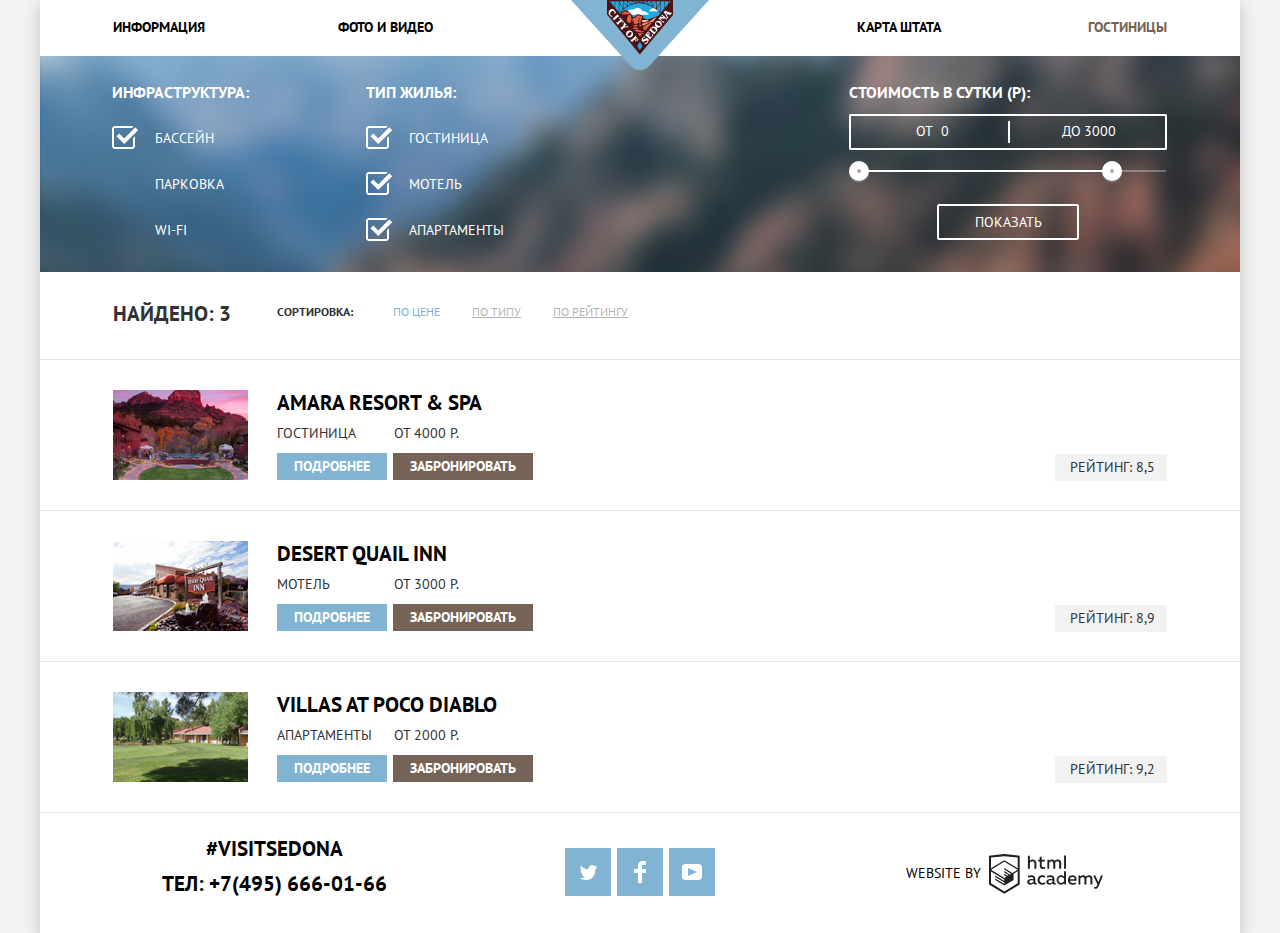
==== catalog.html @ 555e65e6 "Rename Catalog.html to catalog.html" ====
<!DOCTYPE html>
<html class="page" lang="ru">
  <head>
    <meta charset="utf-8">
    <title>HTML Academy: Седона</title>

    <link rel="icon" href="favicon.ico">
    <link rel="icon" href="img/favicon.svg" type="image/svg+xml">
    <link rel="apple-touch-icon" href="img/180.png">
    <link rel="manifest" href="manifest.webmanifest">

    <link href="css/normalize.css" rel="stylesheet">
    <link href="css/style.css" rel="stylesheet">
    <link rel="preconnect" href="https://fonts.gstatic.com">
    <link href="https://fonts.googleapis.com/css2?family=PT+Sans:wght@400;700&display=swap" rel="stylesheet">
  </head>
  <!--<p>Репозиторий создан для обучения на профессиональном онлайн‑курсе «<a href="https://htmlacademy.ru/intensive/-->
  <body class="page-body">

    <div class="all">
      <header class="main-header">
        <a class="main-header-logo" href="index.html">
          <img src="img/logo-sedona.svg" width="138" height="70" alt="Логотип сайта Sedona">
        </a>
        <div class="main-header-bar">
          <div class="main-navigation-wrapper">
            <nav class="main-navigation">
              <ul class="site-navigation">
                <li><a href="#">Информация</a></li>
                <li><a href="#">Фото и видео</a></li>
                <li><a href="#">Карта штата</a></li>
                <li><a class="active" href="catalog.html">Гостиницы</a></li>
              </ul>
            </nav>
          </div>
        </div>
      </header>

      <main class="container">

        <section class="filters">
          <form method="get" action="https://echo.htmlacademy.ru" target="_blank">
            <fieldset class="infrastructure">
              <legend>Инфраструктура:</legend>
              <ul>
                <li class="filter-option">
                  <input class="visually-hidden filter-input-checkbox" type="checkbox" name="pool" id="filter-pool" checked>
                  <label for="filter-pool">Бассейн</label>
                </li>
                <li class="filter-option">
                  <input class="visually-hidden filter-input-checkbox" type="checkbox" name="parking" id="filter-parking">
                  <label for="filter-parking">Парковка</label>
                </li>
                <li class="filter-option filter-option-last">
                  <input class="visually-hidden filter-input-checkbox" type="checkbox" name="Wi-Fi" id="filter-Wi-Fi">
                  <label for="filter-Wi-Fi">Wi-Fi</label>
                </li>
              </ul>
            </fieldset>

            <fieldset class="housing-type">
              <legend>Тип жилья:</legend>
              <ul>
                <li class="filter-option">
                  <input class="visually-hidden filter-input-checkbox" type="checkbox" name="hotel" id="filter-hotel" checked>
                  <label for="filter-hotel">Гостиница</label>
                </li>
                <li class="filter-option">
                  <input class="visually-hidden filter-input-checkbox" type="checkbox" name="motel" id="filter-motel" checked>
                  <label for="filter-motel">Мотель</label>
                </li>
                <li class="filter-option filter-option-last">
                  <input class="visually-hidden filter-input-checkbox" type="checkbox" name="apartments" id="filter-apartments" checked>
                  <label for="filter-apartments">Апартаменты</label>
                </li>
              </ul>
            </fieldset>

            <fieldset class="filter-item">
            <legend>Стоимость в сутки (Р):</legend>
            <div class="range-filter">
              <div class="price-controls">
                <div></div>
                <label class="min-price">
                  <span class="min-price-from">от</span><input type="number" name="min-price" value="0">
                </label>
                <label class="max-price">
                  <span class="max-price-to">до</span><input type="number" name="max-price" value="3000">
                </label>
              </div>
              <div class="range-controls">
                <div class="scale">
                  <div class="bar"></div>
                </div>
                <div class="toggle toggle-min" tabindex="0"></div>
                <div class="toggle toggle-max" tabindex="0"></div>
              </div>
              <input class="range-button" type="button" value="Показать">
            </div>
            </fieldset>
          </form>
        </section>

        <section class="search-results">
          <div class="search-options">
            <div class="found">
              <h2>Найдено: 3</h2>
              <p class="sorting">Сортировка:</p>
              <ul class="sort-types">
                <li class="current">
                  По цене
                </li>
                <li>
                  <a href="#">По типу</a>
                </li>
                <li>
                  <a href="#">По рейтингу</a>
                </li>
              </ul>
            </div>
            <div class="arrows">
              <a class="arrows-up" href="#">
                <span class="visually-hidden">Вверх</span>
              </a>
              <a class="arrows-down" href="#">
                <span class="visually-hidden">Вниз</span>
              </a>
            </div>
          </div>

          <ul class="variants">
            <li class="variant-row">
              <div>
                <img class="map" src="img/amara-aesort-and-spa.jpg" width="135" alt="Вид на гостиницу на фоне каньона">
              </div>
              <div class="center">
                <a class="variant-name" href="#">Amara Resort & Spa</a>
                <div class="variant-info">
                  <div class="variant-about">
                    <p class="variant-home">Гостиница</p>
                    <p class="variant-price">От 4000 Р.</p>
                  </div>
                  <div class="variant-links">
                    <a class="more" href="#">Подробнее</a>
                    <a class="book-in" href="#">Забронировать</a>
                  </div>
                </div>
              </div>
              <div class="right">
                <ul class="stars">
                  <li>
                    <span class="visually-hidden">star</span>
                  </li>
                  <li>
                    <span class="visually-hidden">star</span>
                  </li>
                  <li>
                    <span class="visually-hidden">star</span>
                  </li>
                  <li>
                    <span class="visually-hidden">star</span>
                  </li>
                </ul>
                <p class="variant-rate">Рейтинг: 8,5</p>
              </div>
            </li>

            <li class="variant-row">
              <div>
                <img class="map" src="img/desert-quail-inn.jpg" width="135" alt="Вид на придорожный мотель">
              </div>
              <div class="center">
                <a class="variant-name" href="#">Desert Quail Inn</a>
                <div class="variant-info">
                  <div class="variant-about">
                    <p class="variant-home">Мотель</p>
                    <p class="variant-price">От 3000 Р.</p>
                  </div>
                  <div class="variant-links">
                    <a class="more" href="#">Подробнее</a>
                    <a class="book-in" href="#">Забронировать</a>
                  </div>
                </div>
              </div>
              <div class="right">
                <ul class="stars">
                  <li>
                    <span class="visually-hidden">star</span>
                  </li>
                  <li>
                    <span class="visually-hidden">star</span>
                  </li>
                  <li>
                    <span class="visually-hidden">star</span>
                  </li>
                </ul>
                <p class="variant-rate">Рейтинг: 8,9</p>
              </div>
            </li>

            <li class="variant-row">
              <div>
                <img class="map" src="img/villas-at-poco-diablo.jpg" width="135" alt="Вид на апартаменты среди зелёной лужайки">
              </div>
              <div class="center">
                <a class="variant-name" href="#">Villas at Poco Diablo</a>
                <div class="variant-info">
                  <div class="variant-about">
                    <p class="variant-home">Апартаменты</p>
                    <p class="variant-price">От 2000 Р.</p>
                  </div>
                  <div class="variant-links">
                    <a class="more" href="#">Подробнее</a>
                    <a class="book-in" href="#">Забронировать</a>
                  </div>
                </div>
              </div>
              <div class="right">
                <ul class="stars">
                  <li>
                    <span class="visually-hidden">star</span>
                  </li>
                  <li>
                    <span class="visually-hidden">star</span>
                  </li>
                </ul>
                <p class="variant-rate">Рейтинг: 9,2</p>
              </div>
            </li>
          </ul>
        </section>

      </main>

      <footer class="main-footer footer-inner">

        <div class="container">
          <section class="footer-contacts">
            <p class="footer-hashtag">#visitsedona</p>
            <a href="#" class="footer-phone">Тел: +7(495) 666-01-66</a>
          </section>

          <section class="footer-social">
            <ul>
              <li>
                <a class="social-button" href="#">
                  <span class="visually-hidden">Twitter</span>
                  <svg width="17" height="17" viewBox="0 0 17 17" fill="none" xmlns="http://www.w3.org/2000/svg">
                    <path d="M10.95 1.14409C12.635 0.648089 13.934 1.41409 14.527 2.32309C15.2 2.09209 15.858 1.84209 16.538 1.61509C16.5249 2.30145 16.2117 2.94761 15.681 3.38309C16.366 3.55309 16.985 2.89209 16.985 2.89209C16.816 3.89209 15.979 4.68009 15.422 4.91609C15.191 11.6661 12.247 16.1331 5.34498 15.9981H4.89898C4.48898 15.9981 0.734977 15.5381 0.000976562 14.1111C2.27198 14.3071 3.89398 13.6891 4.69398 12.9341C3.73398 12.6341 2.01498 12.4571 1.71498 9.98409C2.06398 10.0901 2.27898 10.2121 2.90498 10.1031C1.70498 9.24709 0.373977 8.53009 0.447977 6.33009C0.732977 6.65809 1.51498 6.86609 1.78798 6.80209C1.08498 6.56109 -0.182023 3.44209 0.893977 1.85009C2.71198 3.70409 4.62898 5.45609 8.04598 5.62309C8.25398 3.33009 9.18298 1.79309 10.95 1.14409Z" fill="white"/>
                  </svg>
                </a>
              </li>
              <li>
                <a class="social-button" href="#">
                  <span class="visually-hidden">Facebook</span>
                  <svg width="12" height="22" viewBox="0 0 12 22" fill="none" xmlns="http://www.w3.org/2000/svg">
                    <path d="M12 4V0H8C5.79086 0 4 1.79086 4 4V8H0V12H4V22H8V12H12V8H8V4H12Z" fill="white"/>
                  </svg>
                </a>
              </li>
              <li>
                <a class="social-button" href="#">
                  <span class="visually-hidden">Youtube</span>
                  <svg width="20" height="16" viewBox="0 0 20 16" fill="none" xmlns="http://www.w3.org/2000/svg">
                    <path fill-rule="evenodd" clip-rule="evenodd" d="M3 0H17C18.65 0 20 1.35 20 3V13C20 14.65 18.65 16 17 16H3C1.35 16 0 14.65 0 13V3C0 1.35 1.35 0 3 0ZM6.027 4.002V11.998L15.014 8L6.027 4.002Z" fill="white"/>
                  </svg>
                </a>
              </li>
            </ul>
          </section>

          <div class="footer-copyright">
            <span>
              Website by
            </span>
            <a class="link-made-by" href="https://htmlacademy.ru/intensive/htmlcss">
              <span class="visually-hidden">htmlAcademy</span>
              <svg width="115" height="41" viewBox="0 0 115 41" fill="none" xmlns="http://www.w3.org/2000/svg">
                <path fill-rule="evenodd" clip-rule="evenodd" d="M15.5197 1.05737H15.3509L0 2.71895V31.4945L15.3509 40.8382L30.7018 31.4945V2.71895L15.5197 1.05737ZM77.0183 2.62185H75.0876V15.7311H77.0183V2.62185ZM40.8619 2.63264V7.76843C41.6131 6.9864 42.6386 6.5436 43.7105 6.53843C44.6823 6.47908 45.6329 6.84495 46.3253 7.54479C47.0177 8.24462 47.3866 9.21244 47.3399 10.2068V15.7634H45.367V10.4658C45.4231 9.94897 45.2754 9.43059 44.9566 9.02553C44.6377 8.62047 44.174 8.36218 43.6683 8.3079H43.3518C42.3456 8.36979 41.4321 8.9295 40.9041 9.80764V15.7634H38.8995V2.63264H40.8619ZM77.0183 31.4837H75.2775V30.0595C74.4828 31.1353 73.23 31.7538 71.9119 31.7211C69.4751 31.5528 67.5825 29.4822 67.5825 26.9845C67.5825 24.4867 69.4751 22.4162 71.9119 22.2479C73.1195 22.2052 74.2818 22.7203 75.0771 23.6505V18.3205H77.0183V31.4837ZM47.0656 30.0595C47.263 30.0515 47.4583 30.0152 47.6459 29.9516V31.3866C47.2482 31.5404 46.826 31.6172 46.4009 31.6132C45.6482 31.6769 44.9394 31.2429 44.639 30.5342C43.7036 31.31 42.5302 31.7227 41.3261 31.6995C39.733 31.6995 38.256 30.804 38.256 28.9482C38.256 26.65 40.3661 25.9379 42.1702 25.9379C42.9402 25.9505 43.707 26.0408 44.4596 26.2076V25.884C44.4596 24.805 43.6578 23.9742 42.1491 23.9742C41.0585 23.9764 39.9804 24.2116 38.9839 24.6647V22.8305C40.0678 22.451 41.204 22.2506 42.3495 22.2371C44.8394 22.2371 46.3693 23.4455 46.3693 26.1753V29.4121C46.3546 29.5668 46.401 29.721 46.4981 29.8406C46.5951 29.9601 46.7349 30.035 46.8862 30.0487H47.0656V30.0595ZM40.2711 28.8403C40.298 29.229 40.4761 29.5905 40.7655 29.844C41.055 30.0974 41.4317 30.2217 41.8115 30.189H41.9275C42.8819 30.1906 43.7973 29.8022 44.4702 29.11V27.5779C43.842 27.4414 43.2026 27.3655 42.5605 27.3513C41.5055 27.3513 40.2817 27.7074 40.2817 28.8403H40.2711ZM56.0229 22.9384C55.1962 22.4632 54.2596 22.2246 53.3115 22.2479H52.9422C51.7332 22.2873 50.5891 22.8166 49.7619 23.7192C48.9347 24.6218 48.4923 25.8236 48.5321 27.06V27.5024C48.6957 30.0004 50.805 31.8921 53.2482 31.7318C54.2519 31.7555 55.2477 31.5452 56.1601 31.1168V29.2718C55.3769 29.7215 54.4945 29.9591 53.5963 29.9624C52.5199 30.0288 51.4963 29.4793 50.9385 28.5356C50.3806 27.5918 50.3806 26.4095 50.9385 25.4658C51.4963 24.522 52.5199 23.9725 53.5963 24.039C54.461 24.0357 55.3066 24.2989 56.0229 24.7942V22.9384ZM66.1514 30.0595C66.3488 30.0515 66.5441 30.0152 66.7317 29.9516V31.3866C66.334 31.5404 65.9118 31.6172 65.4867 31.6132C64.734 31.6769 64.0252 31.2429 63.7248 30.5342C62.7894 31.31 61.616 31.7227 60.4119 31.6995C58.8188 31.6995 57.3417 30.804 57.3417 28.9482C57.3417 26.65 59.4518 25.9379 61.256 25.9379C62.0259 25.9505 62.7928 26.0408 63.5454 26.2076V25.884C63.5454 24.805 62.7436 23.9742 61.2349 23.9742C60.1443 23.9764 59.0662 24.2116 58.0697 24.6647V22.8305C59.1536 22.451 60.2897 22.2506 61.4353 22.2371C63.9252 22.2371 65.455 23.4455 65.455 26.1753V29.4121C65.4404 29.5668 65.4868 29.721 65.5838 29.8406C65.6809 29.9601 65.8207 30.035 65.972 30.0487H66.1514V30.0595ZM59.855 29.8481C59.5632 29.5943 59.3837 29.2311 59.3569 28.8403H59.378C59.378 27.7074 60.5385 27.3513 61.6569 27.3513C62.299 27.3655 62.9383 27.4414 63.5665 27.5779V29.11C62.8937 29.8022 61.9782 30.1906 61.0239 30.189H60.9078C60.5263 30.2247 60.1469 30.1019 59.855 29.8481ZM69.3271 26.9305C69.3271 25.2859 70.6308 23.9526 72.239 23.9526L72.2601 24.0066C73.4742 24.0066 74.5742 24.7382 75.0665 25.8732V28.0311C74.5856 29.1871 73.4673 29.9296 72.239 29.9084C70.6308 29.9084 69.3271 28.5752 69.3271 26.9305ZM83.3486 22.2479C86.8408 22.2479 88.0541 25.1395 87.4844 27.7397H80.922C81.1436 29.3582 82.6839 30.0163 84.2876 30.0163C85.2509 30.0196 86.2027 29.8021 87.0729 29.3797V31.1061C86.0736 31.5421 84.9939 31.7519 83.9078 31.7211C81.2385 31.7211 78.8963 30.189 78.8963 26.9521C78.8362 25.7502 79.2482 24.5736 80.0408 23.6841C80.8334 22.7945 81.9408 22.2658 83.1165 22.2155H83.3486V22.2479ZM80.8693 26.1753C80.9704 24.8237 82.1216 23.8104 83.4436 23.9095H83.4858C84.1064 23.8531 84.7196 24.08 85.1612 24.5295C85.6028 24.979 85.8275 25.6051 85.7752 26.24H80.8693V26.1753ZM89.489 31.4621V22.4961H91.2298V23.575C91.9777 22.7197 93.041 22.2229 94.1628 22.2047C95.2951 22.1328 96.3712 22.7163 96.9482 23.7153C97.7407 22.8335 98.8477 22.3161 100.018 22.2803C100.952 22.2327 101.859 22.6011 102.507 23.2901C103.154 23.9792 103.478 24.9213 103.394 25.8732V31.4837H101.39V25.9271C101.437 25.4734 101.306 25.0191 101.024 24.6647C100.743 24.3104 100.336 24.0852 99.8917 24.039H99.6174C98.7512 24.0941 97.9525 24.536 97.4335 25.2474V31.4837H95.4289V25.9271C95.4728 25.47 95.3357 25.0139 95.0481 24.6611C94.7606 24.3082 94.3467 24.088 93.8991 24.0497H93.6881C92.7466 24.1344 91.8915 24.6449 91.3564 25.4416V31.5161H89.5312L89.489 31.4621ZM113.977 22.4745H111.972L109.324 29.2718L106.306 22.4853H104.196L108.417 31.5484L108.237 32.0016C107.72 33.3611 107.003 34.0516 106.053 34.0516C105.75 34.0548 105.447 34.0112 105.156 33.9221V35.6161C105.536 35.7125 105.926 35.7632 106.317 35.7671C107.646 35.7671 108.902 35.0226 109.851 32.6813L113.977 22.4745ZM52.689 6.78658V3.54974L50.7266 4.01369V6.73264H49.144V8.49132H50.7899V12.9905C50.7231 13.817 51.0244 14.6301 51.61 15.2038C52.1955 15.7775 53.0028 16.0505 53.8073 15.9468C54.5996 15.9535 55.3875 15.8259 56.139 15.5692V13.8429C55.5727 14.0781 54.9672 14.199 54.356 14.199C53.2165 14.199 52.689 13.8105 52.689 12.6237V8.5129H55.8541V6.78658H52.689ZM58.3862 15.7526V6.75421H60.1376V7.83316C60.8811 6.97655 61.9403 6.476 63.0601 6.45211C64.1624 6.38099 65.2146 6.93142 65.8032 7.88711C66.5958 7.00534 67.7028 6.48794 68.8734 6.45211C69.8138 6.41462 70.7233 6.79859 71.364 7.50353C72.0046 8.20846 72.3126 9.16418 72.2073 10.1205V15.7418H70.2028V10.1853C70.2499 9.73151 70.1184 9.27721 69.8373 8.92287C69.5561 8.56853 69.1485 8.34334 68.7046 8.29711H68.4619C67.5957 8.35228 66.797 8.7942 66.278 9.50553V15.7418H64.2734V10.1853C64.3206 9.73151 64.1891 9.27721 63.9079 8.92287C63.6268 8.56853 63.2191 8.34334 62.7752 8.29711H62.5326C61.5911 8.38181 60.736 8.89229 60.2009 9.68895V15.7634H58.3862V15.7526ZM28.6972 30.3033L28.7078 30.2968L28.6972 30.3184V30.3033ZM28.6972 18.3205V30.3033L15.3509 38.4321L2.00459 30.3184V18.5147L15.2876 26.6068V28.0311L6.18257 22.5284V23.9418L15.3404 29.5632V31.0629L6.19312 25.4955V26.9521L15.3509 32.5734L24.5826 26.9197V20.8129L28.6972 18.3205ZM28.7078 16.7776L25.0362 18.9355L23.3482 20.0145L15.3087 15.0837V16.4971L22.156 20.7266L22.0083 20.8237L20.9532 21.4063L15.2876 17.9537V19.3995L19.761 22.1184L18.706 22.8413L15.3298 20.7913V22.2047L17.5454 23.5426L15.2982 24.9021L2.11009 16.864L15.3087 8.72869L28.7078 16.7776ZM15.2876 7.27211L28.7078 15.3534V4.56395L15.3615 3.12895L2.01514 4.56395V15.3534L15.2876 7.27211Z" fill="#231F20"/>
              </svg>
            </a>
          </div>
        </div>
      </footer>
    </div>
  </body>
</html>
---- css/style.css ----
/* Variables */

:root {
  --basic-white: #ffffff;
  --basic-black: #000000;
  --basic-brown: #766357;
  --basic-middle-brown: #604E43;
  --basic-dark-brown: #503E33;
  --basic-grey: #eeeeee;
  --basic-light-grey: #f2f2f2;
  --basic-hover-grey: #EBEBEB;
  --basic-focus-grey: #E5E5E5;
  --focus-grey-footer: #BDBBBC;
  --basic-light-blue: #81B3D2;
  --basic-middle-blue: #669EC0;
  --basic-dark-blue: #5496BD;
  --basic-extra-dark: #333333;
}

/* Global */

.visually-hidden {
 position: absolute;
 clip: rect(1px, 1px, 1px, 1px);
 padding:0;
 border:0;
 height: 1px;
 width: 1px;
 overflow: hidden;
}

.page-body {
  min-width: 960px;
  margin: 0;
  padding: 0;
  font-family: "PT Sans", Arial, sans-serif;
  font-size: 14px;
  line-height: 21px;
  font-weight: 400;
  color: var(--basic-extra-dark);
  text-transform: uppercase;
  background-color: var(--basic-light-grey);
  min-height: 100%;
  display: grid;
  grid-template-rows: min-content 1fr min-content;
  align-content: start;
}

input[type="number"]::-webkit-outer-spin-button,
input[type="number"]::-webkit-inner-spin-button {
  -webkit-appearance: none;
  margin: 0;
}

input[type="number"] {
  -moz-appearance: textfield;
}
input[type="number"]:hover,
input[type="number"]:focus {
  -moz-appearance: number-input;
}

input[type=number]::-webkit-inner-spin-button,
input[type=number]::-webkit-outer-spin-button {
  -webkit-appearance: none;
  margin: 0;
}

.all {
  width: 1200px;
  box-shadow: 0 5px 15px 0 rgba(0 , 1 , 1 , 0.2);
  margin: 0 auto;
  position: relative;
}

a {
  text-decoration: none;
}

img {
  max-width: 100%;
  height: auto;
}

/* Grid */

.page {
  height: 100%;
}

/* Main Header */

.main-header {
  outline-offset: -5px;
  display: grid;
}

/* Site Navigation Wrapper */

.main-navigation {
  font-size: 14px;
  line-height: 26px;
  color: var(--basic-black);
  background-color: transparent;
}

.main-header-bar {
  background-color: var(--basic-white);
}

.main-navigation-wrapper {
  display: grid;
  grid-template-columns: 1fr min-content;
  width: 1200px;
  margin: 0 auto;
  background-color: var(--basic-white);
}

.site-navigation {
  margin: 0;
  padding-left: 73px;
  padding-right: 73px;
  min-height: 56px;
  list-style: none;
  font-weight: 700;
  display: flex;
}

.site-navigation li {
  padding-top: 14px;
}

.site-navigation li:nth-child(2) {
  margin-left: 133px;
}

.site-navigation li:nth-child(3) {
  margin-left: auto;
}

.site-navigation li:nth-child(4) {
  margin-left: 147px;
}

.site-navigation-current a:not([href]) {
  background-color: var(--basic-white);
}

/* Site Navigation a */

.site-navigation a {
  color: var(--basic-black);
}

.site-navigation a:hover {
  color: var(--basic-light-blue);
}

.site-navigation a:focus {
  color: var(--basic-black);
  opacity: 30%;
}

.site-navigation a.active {
  color: var(--basic-brown);
}

/* Container */

.container {
  width: 1200px;
  margin: 0 auto;
  background-color: var(--basic-white);
}

/* Logo */

.main-header-logo {
  justify-self: center;
  position: absolute;
  left: 50%;
  transform: translateX(-50%);
  z-index: 1;
  height: 70px;
}

/* Main Screen */

.main-screen {
  height: 509px;
  background-image: url("../img/first-screen-sedona.jpg");
  background-position: 0 0;
  background-repeat: no-repeat;
  margin: 0 auto 42px auto;
  text-align: center;
  position: relative;
}

.main-screen div {
  width: 1200px;
  height: 57px;
  position: absolute;
  bottom: 0;
  left: 0;
  background-image: url("../img/decor-mask.png");
}

.main-screen img {
  margin-top: 77px;
}

.map {
  width: 1200px;
  display: block;
}

/* Features */

.features {
  margin-bottom: 60px;
}

.features-heading {
  font-size: 21px;
  line-height: 26px;
  font-weight: 700;
  margin-bottom: 44px;
  text-align: center;
}

.features-compare {
  text-align: center;
  line-height: 26px;
  margin-bottom: 51px;
}

.features-list {
  list-style: none;
  display: grid;
  grid-template-columns: 1fr 1fr 1fr;
  margin: 0;
  padding: 0;
}

.feature-item-img {
  height: 256px;
  grid-column: 1 / -1;
  color: var(--basic-white);
  background-color: var(--basic-light-blue);
}

.item-img-right {
  display: grid;
  grid-template-columns: 1fr 2fr;

}

.item-img-left {
  display: grid;
  grid-template-columns: 2fr 1fr;
}

.left-descript-img {
  padding-top: 50px;
}

.feature-item-img h2,
.feature-with-icon h2,
.feature-no-icon h2,
.feature-number,
.feature-descript {
  text-align: center;
  margin: 0;
  padding: 0;
}

.feature-item-img h2,
.feature-with-icon h2,
.feature-no-icon h2 {
  font-size: 21px;
  font-weight: 700;
  line-height: 21px;
}

.feature-with-icon h2 {
  margin-top: 24px;
  margin-bottom: 25px;
}

.feature-number,
.feature-descript {
  font-size: 14px;
  line-height: 21px;
}

.feature-number {
  margin-top: 25px;
  margin-bottom: 23px;
}

.feature-with-icon {
  text-align: center;
  padding-top: 58px;
  padding-bottom: 82px;
}

.feature-no-icon {
  background-color: var(--basic-grey);
  padding-top: 47px;
  padding-bottom: 54px;
}

/* Form */

.search {
  position: relative;
}

.search-main-heading {
  font-size: 30px;
  font-weight: 700;
  text-align: center;
}

.search-info {
  margin-top: 36px;
  margin-bottom: 42px;
  line-height: 24px;
}

.search-hotel {
  width: 568px;
  color: var(--basic-white);
  background-color: var(--basic-brown);
  padding: 30px 0;
  border: none;
  cursor: pointer;
  font-family: "PT Sans", Arial, sans-serif;
  font-size: 21px;
  line-height: 26px;
  font-weight: 700;
  text-transform: uppercase;
  margin-left: 316px
}

.search-hotel:hover {
  background-color: var(--basic-middle-brown);
}

.search-hotel:focus {
  background-color: var(--basic-dark-brown);
  color: rgba(255 , 255 , 255 , 0.3);
}

.form-search {
  margin: 0 auto;
  background-color: var(--basic-white);
  padding: 55px;
  width: 458px;
  box-shadow: 0 7px 15px 0 rgba(0 , 1 , 1 , 0.2);
  position: absolute;
  top: 233px;
  left: 50%;
  transform: translateX(-50%);
}

.info-item {
  margin: 0;
}

.info-item-date {
  margin-top: 29px;
  margin-bottom: 30px;
}

.check-in {
  margin-left: 19px;
}

.check-out {
  margin-left: 16px;
}

.long-input {
  position: relative;
}

.short-inputs {
  display: flex;
  justify-content: space-between;
}

.short-inputs p {
  margin: 0;
}

.ic-calendar {
  width: 24px;
  height: 24px;
  background-image: url("../img/ic-calendar.svg");
  background-repeat: no-repeat;
  background-position: center center;
  background-color: transparent;
  border: none;
  cursor: pointer;
  position: absolute;
  right: 7px;
  top: 7px;
  padding: 0;
}

.ic-calendar:hover {
  background-image: url("../img/ic-calendar-hover.svg");
}

.ic-calendar:focus {
  background-image: url("../img/ic-calendar-focus.svg");
}

.input-wrap {
  display: flex;
  align-items: center;
}

.input-wrap-adults {
  margin-left: 40px;
}

.input-wrap-kids {
  margin-left: 26px;
}

.main-wrap {
  display: flex
}

.main-wrap label {
  padding-top: 8px;
}

.ic-minus,
.ic-plus {
  width: 38px;
  height: 38px;
  border: none;
  background-repeat: no-repeat;
  background-position: center center;
  background-color: var(--basic-light-grey);
  padding: 0;
  cursor: pointer;
}

.ic-minus {
  background-image: url("../img/ic-minus.svg");
}

.ic-minus:hover {
  background-image: url("../img/ic-minus-hover.svg");
}

.ic-minus:focus {
  background-image: url("../img/ic-minus-focus.svg");
}

.ic-plus {
  background-image: url("../img/ic-plus.svg");
}

.ic-plus:hover {
  background-image: url("../img/ic-plus-hover.svg");
}

.ic-plus:focus {
  background-image: url("../img/ic-plus-focus.svg");
}

.search-heading,
.search-info {
  text-align: center;
}

.info-item label {
  font-weight: 700;
}

.info-item input {
  font: inherit;
  color: var(--basic-black);
  font-weight: 700;
  text-transform: uppercase;
  background-color: var(--basic-light-grey);
  border: none;
  width: 334px;
  height: 38px;
  padding: 0;
  padding-left: 12px;
}

.info-item input:hover {
  background-color: var(--basic-hover-grey);
}

.info-item input:focus {
  background: none;
  border: 2px solid var(--basic-focus-grey);
  width: 332px;
  height: 34px;
  padding-left: 10px;
}

.info-item input.info-item-kids:focus,
.info-item input.info-item-adults:focus {
  width: 34px
}

.info-item input.info-item-adults,
.info-item input.info-item-kids {
  width: 38px;
  text-align: center;
  padding: 0;
}

.info-item-last {
  margin-left: 50.66px;
}

.submit-button {
  width: 458px;
  height: 58px;
  background-color: var(--basic-light-blue);
  color: var(--basic-white);
  text-align: center;
  border: none;
  text-transform: uppercase;
  font-size: 21px;
  line-height: 26px;
  font-weight: 700;
  padding: 0;
  margin-top: 54px;
}

.submit-button:hover {
  background-color: var(--basic-middle-blue);
}

.submit-button:focus {
  background-color: var(--basic-dark-blue);
  color: rgba(255 , 255 , 255 , 0.3);
}

/* Main Footer */

.main-footer {
  color: var(--basic-black);
  background-color: var(--basic-white);
  opacity: 90%;
  padding-top: 23px;
  padding-bottom: 36px;
  position: absolute;
  bottom: 0;
  left: 0;
}

.footer-inner {
  position: static;
  opacity: 100%;
}

.main-footer .container {
  display: grid;
  grid-template-columns: 1fr 1fr 1fr;
}

.footer-contacts,
.footer-social {
  text-align: center;
}

.footer-contacts {
  padding-left: 69px;
}

.footer-hashtag,
.footer-phone {
  font-size: 21px;
  line-height: 26px;
  font-weight: 700;
  margin: 0;
  color: var(--basic-black);
}

.footer-phone:hover {
  color: var(--basic-light-blue);
}

.footer-phone:focus {
  color: var(--basic-black);
  opacity: 30%;
}

.footer-hashtag {
  margin-bottom: 9px;
}

.social-button {
  width: 46px;
  height: 48px;
  background-color: var(--basic-light-blue);
  display: flex;
  align-items: center;
  justify-content: center;
}

.social-button:hover {
  background-color: var(--basic-middle-blue);
}

.social-button:focus {
  background-color: var(--basic-dark-blue);
}

.social-button:focus path {
  fill-opacity: 0.3;
}

.footer-social {
  padding-top: 12px;
  margin: 0 auto;
}

.footer-social ul {
  display: grid;
  grid-template-columns: 46px 46px 46px;
  column-gap: 6px;
  list-style: none;
  padding: 0;
  margin: 0;
}

.footer-copyright {
  display: flex;
  align-items: center;
  padding-top: 14px;
  padding-left: 66px;
}

.footer-copyright .link-made-by {
  width: 115px;
  height: 41px;
  margin-left: 8px;
}

.link-made-by:hover path {
  fill: var(--basic-light-blue);
}

.link-made-by:focus path {
  fill: var(--focus-grey-footer);
}

/* Catalog Page */

.filters {
  background-image: url("../img/blur-bg.png");
  background-position: 0 0;
  background-repeat: no-repeat;
  background-color: var(--basic-black);
}

.filters form {
  padding: 26px 72px 31px 72px;
  display: flex;
}

fieldset {
  border: none
}

.infrastructure {
  margin-left: 0;
  margin-right: 117px;
  padding: 0;
}

.housing-type {
  padding: 0;
  margin: 0
}

.filters ul {
  padding: 0;
  margin: 0;
  margin-top: 25px
}

.filter-option {
  margin-bottom: 25px;
}

.filter-option-last {
  margin: 0;
}

.filter-option label {
  position: relative;
  display: block;
  cursor: pointer;
  user-select: none;
  padding-left: 43px;
}

.filter-input-checkbox + label::before {
  content: "";
  position: absolute;
  left: 0;
  top: -2px;
  width: 23px;
  height: 23px;
  background-image: url("../img/ic-checkbox-off.svg");
  background-position: 0 0;
  background-repeat: no-repeat;
}

.filter-input-checkbox:checked + label::before {
  content: "";
  position: absolute;
  top: -2px;
  left: 0px;
  width: 27px;
  height: 23px;
  background-image: url("../img/ic-checkbox-on.svg");
  background-position: 0 0;
  background-repeat: no-repeat;
}

.filters ul,
.search-results ul {
  list-style: none;
}

.search-options h2 {
  margin: 0;
  margin-right: 46px;
}

.sorting {
  font-weight: 600;
}

.variant-row,
.search-options {
  padding: 31px 73px 34px 73px;
  background-image: url("../img/1px-line.svg");
  background-repeat: no-repeat;
  background-position: bottom;
}

.found {
  display: flex;
}

.sort-types {
  padding: 0;
}

.sort-types li:not(:first-child) {
  margin-left: 32px;
}

.sorting,
.sort-types {
  font-size: 12px;
  line-height: 18px;
  margin: 0;
  margin-right: 40px;
}

.sort-types,
.search-options {
  display: flex;
}

.sort-types .current {
  color: var(--basic-light-blue);
  text-decoration: none;
}

.arrows {
  display: flex;
  padding-top: 7px;
  margin-left: auto;
}

.arrows a {
  width: 16px;
  height: 16px;
  background-repeat: no-repeat;
}

.arrows-up {
  background-image: url("../img/ic-sort-up.svg");
  margin-right: 4px;
}

.arrows-up:hover {
  background-image: url("../img/ic-sort-up-hover.svg");
}

.arrows-up:focus {
  background-image: url("../img/ic-sort-up-focus.svg");
}

.arrows-down {
  background-image: url("../img/ic-sort-down.svg");
}

.sort-types a {
  color: var(--basic-black);
  opacity: 30%;
  text-decoration: underline;
}

.sort-types a:hover {
  color: var(--basic-light-blue);
  text-decoration: underline;
  opacity: 100%;
}

.sort-types a:focus {
  color: var(--basic-black);
  text-decoration: none;
  opacity: 100%;
}

.infrastructure legend,
.housing-type legend,
.filter-item legend {
  color: var(--basic-white);
  font-size: 16px;
  font-weight: 700;
  line-height: 21px;
}

.filters label {
  color: var(--basic-white);
}

.filter-item {
  margin-left: auto;
  padding: 0;
  border: none;
}

.range-filter {
  width: 317px;
  margin-top: 11px;
}

.range-controls {
  position: relative;
  margin-top: 11px;
  margin-bottom: 23px;
  height: 11px;
  padding-top: 9px;
}

.range-controls .scale {
  height: 2px;
  background: rgba(255, 255, 255, 0.3);
}

.range-controls .bar {
  width: 80%;
  height: 2px;
  background: var(--basic-white);
}

.range-controls .toggle {
  position: absolute;
  top: 0px;
  left: 0;
  width: 4px;
  height: 4px;
  padding: 0;
  border: 8px solid var(--basic-white);
  background-color: #ababab;
  border-radius: 50%;
  box-shadow: 0 2px 0 0 rgba(171, 171, 171, 0.3);
  cursor: pointer;
}

.range-controls .toggle-min {
  left: 0;
}

.range-controls .toggle-max {
  left: 253px;
}

.range-controls .toggle-min:hover,
.range-controls .toggle-max:hover {
  top: -2px;
  border: 10px solid var(--basic-white);
}

.range-button {
  padding: 8px 35px 8px 36px;
  border: 2px solid var(--basic-white);
  border-radius: 2px;
  background: none;
  font-family: inherit;
  color: var(--basic-white);
  text-transform: uppercase;
  position: relative;
  left: 50%;
  transform: translateX(-50%);
}

.range-button:hover {
  background-color: var(--basic-white);
  color: var(--basic-black);
}

.price-controls {
  display: flex;
  position: relative;
}

.price-controls div {
  width: 2px;
  height: 22px;
  background-color: var(--basic-white);
  position: absolute;
  top: 7px;
  left: 159px;
}

.price-controls label {
  text-transform: uppercase;
  font-family: "PT Sans", Arial, sans-serif;
  font-size: 14px;
}

.price-controls input {
  font-family: inherit;
  font-size: inherit;
  padding-top: 7px;
  padding-bottom: 9px;
  text-align: center;
  color: #283136;
  border: 2px solid var(--basic-white);
  border-radius: 2px;
  background: none;
  color: var(--basic-white);
}

.min-price,
.max-price {
  width: 140px;
  position: relative;
}

.min-price input {
  padding-left: 13px;
  border-right: none;
  border-top-right-radius: 0;
  border-bottom-right-radius: 0;
}

.max-price input {
  width: 127px;
  padding-left: 47px;
  border-left: none;
  border-top-left-radius: 0;
  border-bottom-left-radius: 0;
}

.min-price-from,
.max-price-to {
  position: absolute;
  top: 7px;
}

.min-price-from {
  left: 67px;
}

.max-price-to {
  left: 73px;
}

/* Variants */

.variants {
  width: 1054px;
  grid-template-rows: repeat(2, auto);
  padding: 0;
  margin: 0;
}

.variant-row {
  padding: 30px 73px;
  width: 1054px;
  display: block;
}

.variant-name {
  font-size: 21px;
  font-weight: 700;
  line-height: 26px;
  color: var(--basic-black);
  margin-left: 29px;
}

.more,
.book-in {
  display: block;
  line-height: 21px;
  font-weight: 700;
  color: var(--basic-white);
  padding: 3px 17px;
}

.more {
  background-color: var(--basic-light-blue);
}

.book-in {
  background-color: var(--basic-brown);
  margin-left: 6px;
}

.more:hover {
  background-color: var(--basic-middle-blue);
}

.more:focus {
  background-color: var(--basic-dark-blue);
  color: rgba(255 , 255 , 255 , 0.3);
}

.book-in:hover {
  background-color: var(--basic-middle-brown);
}

.book-in:focus {
  background-color: var(--basic-dark-brown);
  color: rgba(255 , 255 , 255 , 0.3);
}

.variant-name:hover {
  color: var(--basic-light-blue);
}

.variant-name:focus {
  color: var(--basic-black);
  opacity: 30%;
}

.variants .variant-row {
  display: grid;
  grid-template-columns: 135px 1fr auto;
}

.variant-info {
  margin-left: 29px;
}

.variant-about,
.variant-links {
  display: flex;
}

.variant-about {
  margin-top: 7px;
}

.variant-home,
.variant-price {
  margin: 0;
}

.variant-home {
  width: 110.69px;
}

.variant-price {
  margin-left: 6px;
}

.variant-links {
  margin-top: 9px;
}

.right {
  flex-direction: column;
  align-items: flex-end;
}

.stars {
  display: flex;
  flex-direction: row-reverse;
  padding: 0;

}

.stars li {
  width: 19px;
  height: 17px;
  display: block;
  background-image: url("../img/ic-star.svg");
  background-repeat: no-repeat;
  margin-left: 5px;
}

.variant-rate {
  text-align: center;
  margin: 0;
  margin-top: 47px;
  background-color: var(--basic-light-grey);
  padding: 3px 12px 3px 15px;
  line-height: 21px;
}
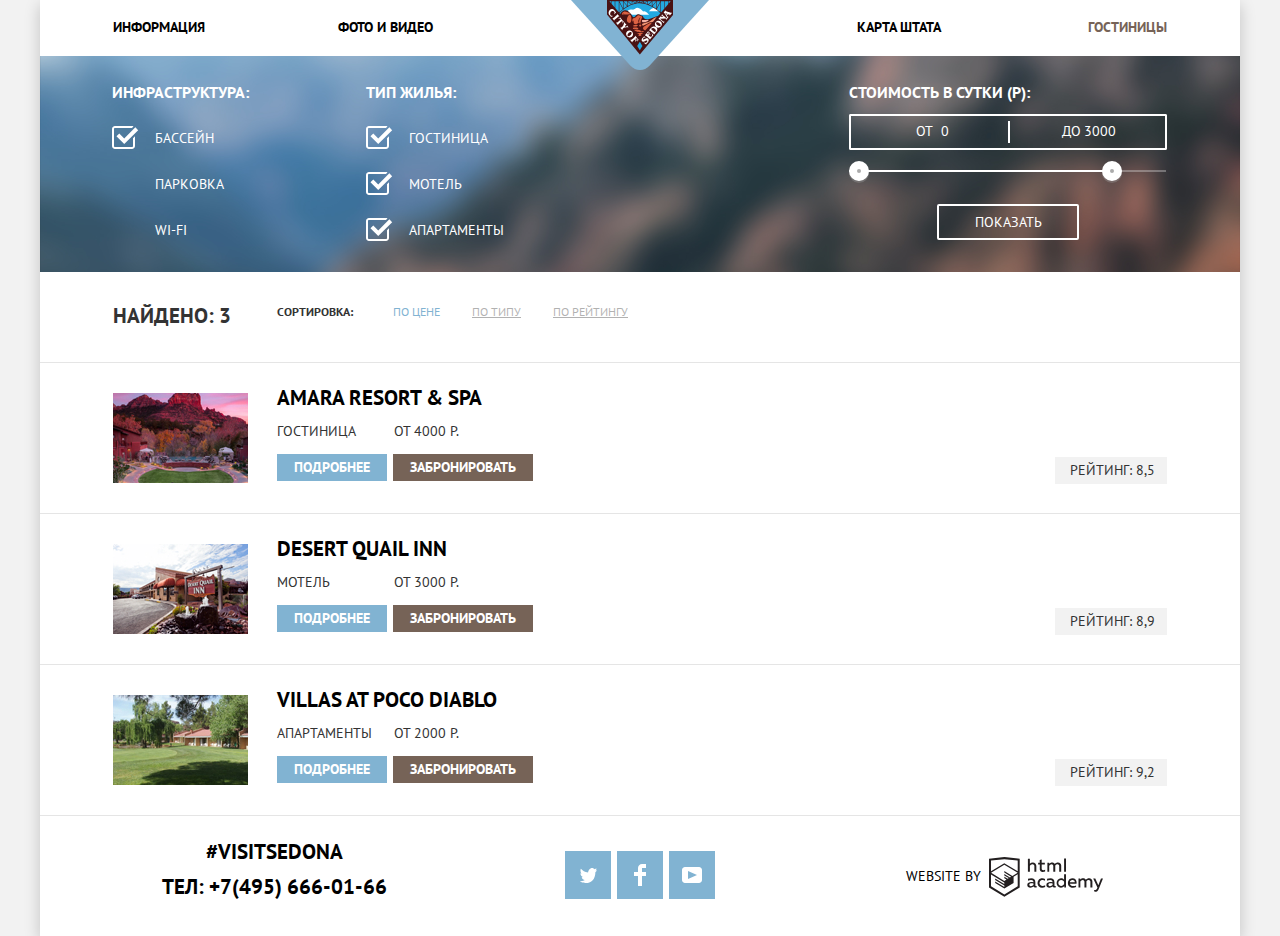
==== commit 868500f6: "Защита" ====
--- a/catalog.html
+++ b/catalog.html
@@ -95,7 +95,7 @@
                 <div class="toggle toggle-min" tabindex="0"></div>
                 <div class="toggle toggle-max" tabindex="0"></div>
               </div>
-              <input class="range-button" type="button" value="Показать">
+              <input class="range-button" type="submit" value="Показать">
             </div>
             </fieldset>
           </form>
@@ -131,7 +131,7 @@
           <ul class="variants">
             <li class="variant-row">
               <div>
-                <img class="map" src="img/amara-aesort-and-spa.jpg" width="135" alt="Вид на гостиницу на фоне каньона">
+                <img class="map" src="img/amara-aesort-and-spa.jpg" width="135" height="90" alt="Вид на гостиницу на фоне каньона">
               </div>
               <div class="center">
                 <a class="variant-name" href="#">Amara Resort & Spa</a>
@@ -167,7 +167,7 @@
 
             <li class="variant-row">
               <div>
-                <img class="map" src="img/desert-quail-inn.jpg" width="135" alt="Вид на придорожный мотель">
+                <img class="map" src="img/desert-quail-inn.jpg" width="135" height="90" alt="Вид на придорожный мотель">
               </div>
               <div class="center">
                 <a class="variant-name" href="#">Desert Quail Inn</a>
@@ -200,7 +200,7 @@
 
             <li class="variant-row">
               <div>
-                <img class="map" src="img/villas-at-poco-diablo.jpg" width="135" alt="Вид на апартаменты среди зелёной лужайки">
+                <img class="map" src="img/villas-at-poco-diablo.jpg" width="135" height="90" alt="Вид на апартаменты среди зелёной лужайки">
               </div>
               <div class="center">
                 <a class="variant-name" href="#">Villas at Poco Diablo</a>
@@ -237,7 +237,7 @@
         <div class="container">
           <section class="footer-contacts">
             <p class="footer-hashtag">#visitsedona</p>
-            <a href="#" class="footer-phone">Тел: +7(495) 666-01-66</a>
+            <a href="tel:+74956660166" class="footer-phone">Тел: +7(495) 666-01-66</a>
           </section>
 
           <section class="footer-social">
--- a/css/style.css
+++ b/css/style.css
@@ -738,11 +738,6 @@
   list-style: none;
 }
 
-.search-options h2 {
-  margin: 0;
-  margin-right: 46px;
-}
-
 .sorting {
   font-weight: 600;
 }
@@ -753,6 +748,12 @@
   background-image: url("../img/1px-line.svg");
   background-repeat: no-repeat;
   background-position: bottom;
+}
+
+.search-options h2 {
+  line-height: 26px;
+  margin: 0;
+  margin-right: 46px;
 }
 
 .found {
@@ -1005,6 +1006,8 @@
 }
 
 .variant-name {
+  position: relative;
+  top: -8px;
   font-size: 21px;
   font-weight: 700;
   line-height: 26px;
@@ -1072,11 +1075,13 @@
 }
 
 .variant-about {
-  margin-top: 7px;
+  margin-top: 2px;
+  margin-bottom: 12px;
 }
 
 .variant-home,
 .variant-price {
+  line-height: 21px;
   margin: 0;
 }
 
@@ -1090,6 +1095,10 @@
 
 .variant-links {
   margin-top: 9px;
+}
+
+.center {
+  padding-top: 0;
 }
 
 .right {
@@ -1101,7 +1110,6 @@
   display: flex;
   flex-direction: row-reverse;
   padding: 0;
-
 }
 
 .stars li {
